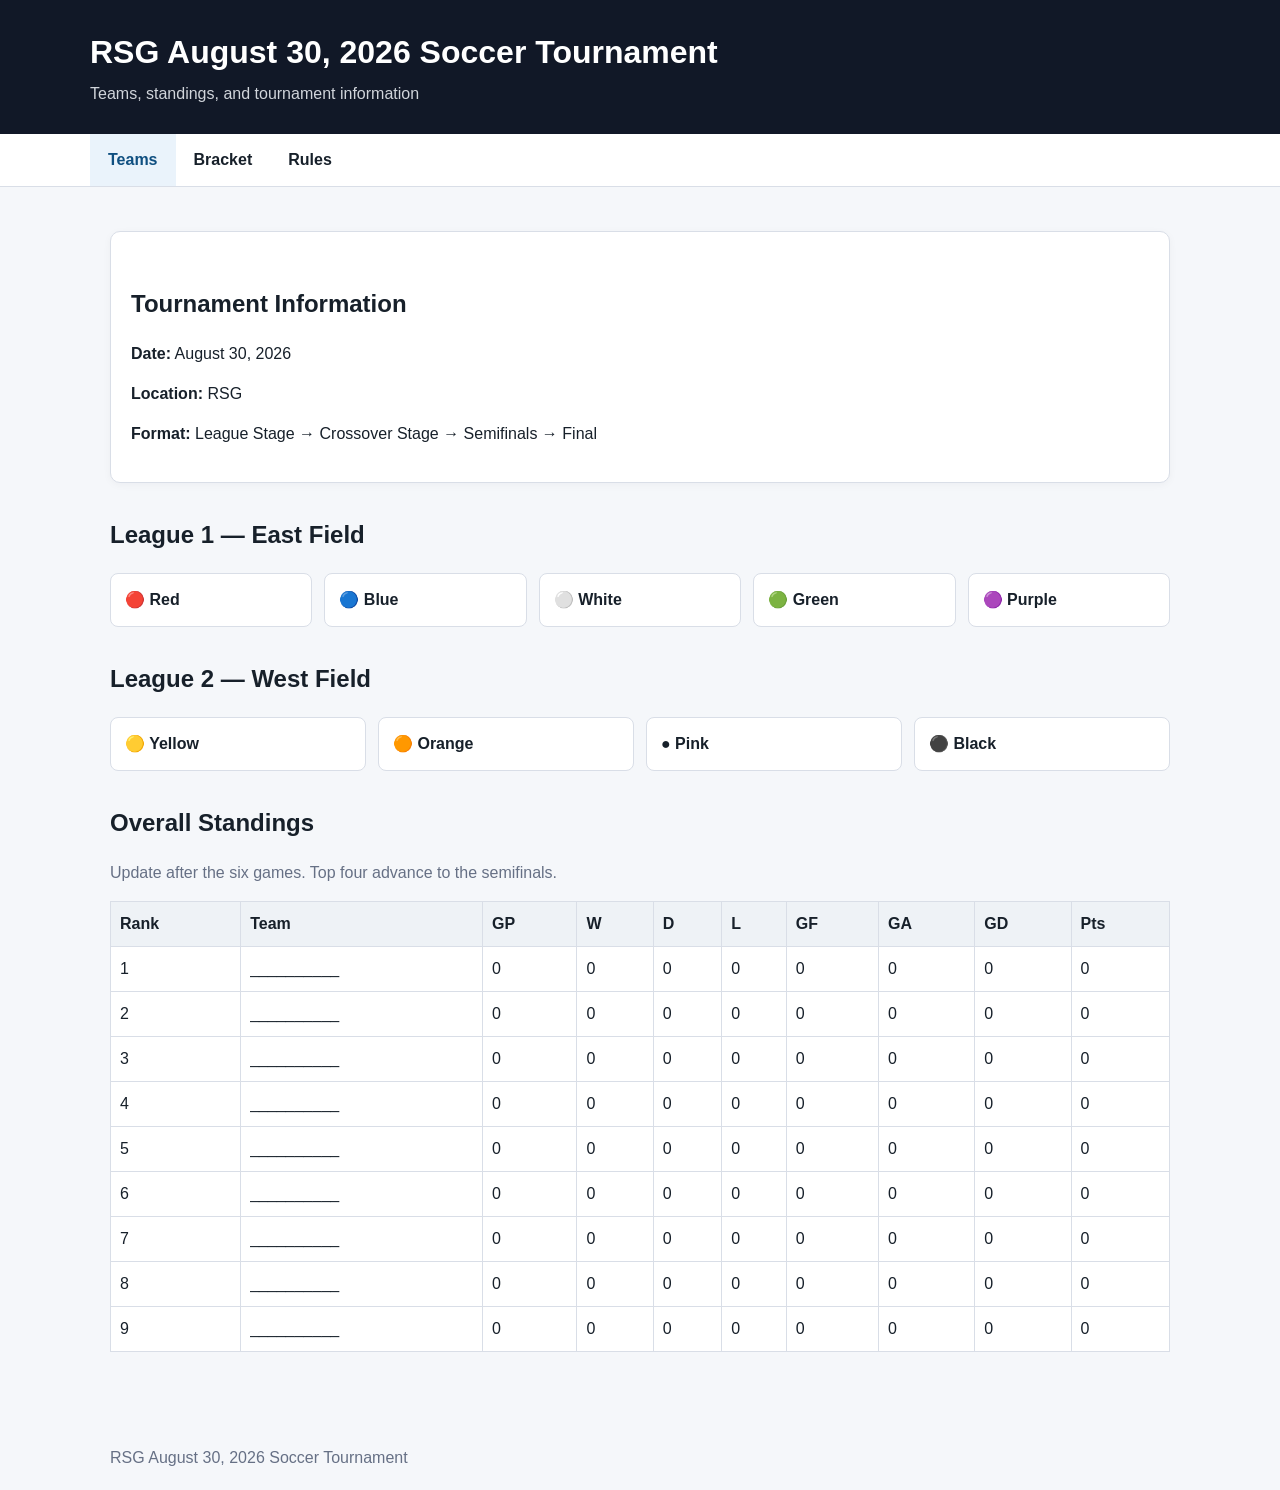
==== index.html @ ead60701 "Add files via upload" ====
<!doctype html><html lang="en"><head><meta charset="utf-8"><meta name="viewport" content="width=device-width,initial-scale=1"><title>Teams</title><link rel="stylesheet" href="style.css"></head><body>
<header><div class="wrap"><h1>RSG August 30, 2026 Soccer Tournament</h1><p class="subtitle">Teams, standings, and tournament information</p></div></header>
<nav><div class="wrap"><a class="active" href="index.html">Teams</a><a class="" href="bracket.html">Bracket</a><a class="" href="rules.html">Rules</a></div></nav><main><div class="card"><h2>Tournament Information</h2><p><strong>Date:</strong> August 30, 2026</p><p><strong>Location:</strong> RSG</p><p><strong>Format:</strong> League Stage → Crossover Stage → Semifinals → Final</p></div>
<h2>League 1 — East Field</h2><div class="team-list"><div class="team">🔴 Red</div><div class="team">🔵 Blue</div><div class="team">⚪ White</div><div class="team">🟢 Green</div><div class="team">🟣 Purple</div></div>
<h2>League 2 — West Field</h2><div class="team-list"><div class="team">🟡 Yellow</div><div class="team">🟠 Orange</div><div class="team">● Pink</div><div class="team">⚫ Black</div></div>
<h2>Overall Standings</h2><p class="note">Update after the six games. Top four advance to the semifinals.</p>
<table><tr><th>Rank</th><th>Team</th><th>GP</th><th>W</th><th>D</th><th>L</th><th>GF</th><th>GA</th><th>GD</th><th>Pts</th></tr><tr><td>1</td><td>__________</td><td>0</td><td>0</td><td>0</td><td>0</td><td>0</td><td>0</td><td>0</td><td>0</td></tr><tr><td>2</td><td>__________</td><td>0</td><td>0</td><td>0</td><td>0</td><td>0</td><td>0</td><td>0</td><td>0</td></tr><tr><td>3</td><td>__________</td><td>0</td><td>0</td><td>0</td><td>0</td><td>0</td><td>0</td><td>0</td><td>0</td></tr><tr><td>4</td><td>__________</td><td>0</td><td>0</td><td>0</td><td>0</td><td>0</td><td>0</td><td>0</td><td>0</td></tr><tr><td>5</td><td>__________</td><td>0</td><td>0</td><td>0</td><td>0</td><td>0</td><td>0</td><td>0</td><td>0</td></tr><tr><td>6</td><td>__________</td><td>0</td><td>0</td><td>0</td><td>0</td><td>0</td><td>0</td><td>0</td><td>0</td></tr><tr><td>7</td><td>__________</td><td>0</td><td>0</td><td>0</td><td>0</td><td>0</td><td>0</td><td>0</td><td>0</td></tr><tr><td>8</td><td>__________</td><td>0</td><td>0</td><td>0</td><td>0</td><td>0</td><td>0</td><td>0</td><td>0</td></tr><tr><td>9</td><td>__________</td><td>0</td><td>0</td><td>0</td><td>0</td><td>0</td><td>0</td><td>0</td><td>0</td></tr></table></main><footer>RSG August 30, 2026 Soccer Tournament</footer></body></html>
---- style.css ----
:root{--bg:#f5f7fa;--card:#fff;--text:#17202a;--muted:#667085;--border:#d9dee7;--accent:#1769aa}
*{box-sizing:border-box}body{margin:0;font-family:Arial,Helvetica,sans-serif;background:var(--bg);color:var(--text);line-height:1.5}
header{background:#111827;color:#fff;padding:28px 20px}header .wrap,main{max-width:1100px;margin:auto}
h1{margin:0 0 6px;font-size:2rem}h2{margin-top:34px}.subtitle{color:#d1d5db;margin:0}
nav{background:#fff;border-bottom:1px solid var(--border);position:sticky;top:0;z-index:10}nav .wrap{max-width:1100px;margin:auto;display:flex}
nav a{padding:14px 18px;color:var(--text);text-decoration:none;font-weight:700}nav a:hover,nav a.active{background:#eaf3fb;color:#0f4f80}
main{padding:26px 20px 50px}.card{background:var(--card);border:1px solid var(--border);border-radius:10px;padding:20px;margin:18px 0;box-shadow:0 2px 8px rgba(16,24,40,.04)}
table{width:100%;border-collapse:collapse;margin:12px 0 24px;background:#fff}th,td{border:1px solid var(--border);padding:10px 9px;text-align:left}th{background:#eef2f6}
.note{color:var(--muted)}.team-list{display:grid;grid-template-columns:repeat(auto-fit,minmax(180px,1fr));gap:12px}.team{border:1px solid var(--border);border-radius:8px;padding:14px;background:#fff;font-weight:700}
footer{max-width:1100px;margin:auto;padding:20px;color:var(--muted)}@media(max-width:700px){h1{font-size:1.55rem}nav .wrap{overflow-x:auto}nav a{white-space:nowrap}table{font-size:.9rem}th,td{padding:8px 6px}}
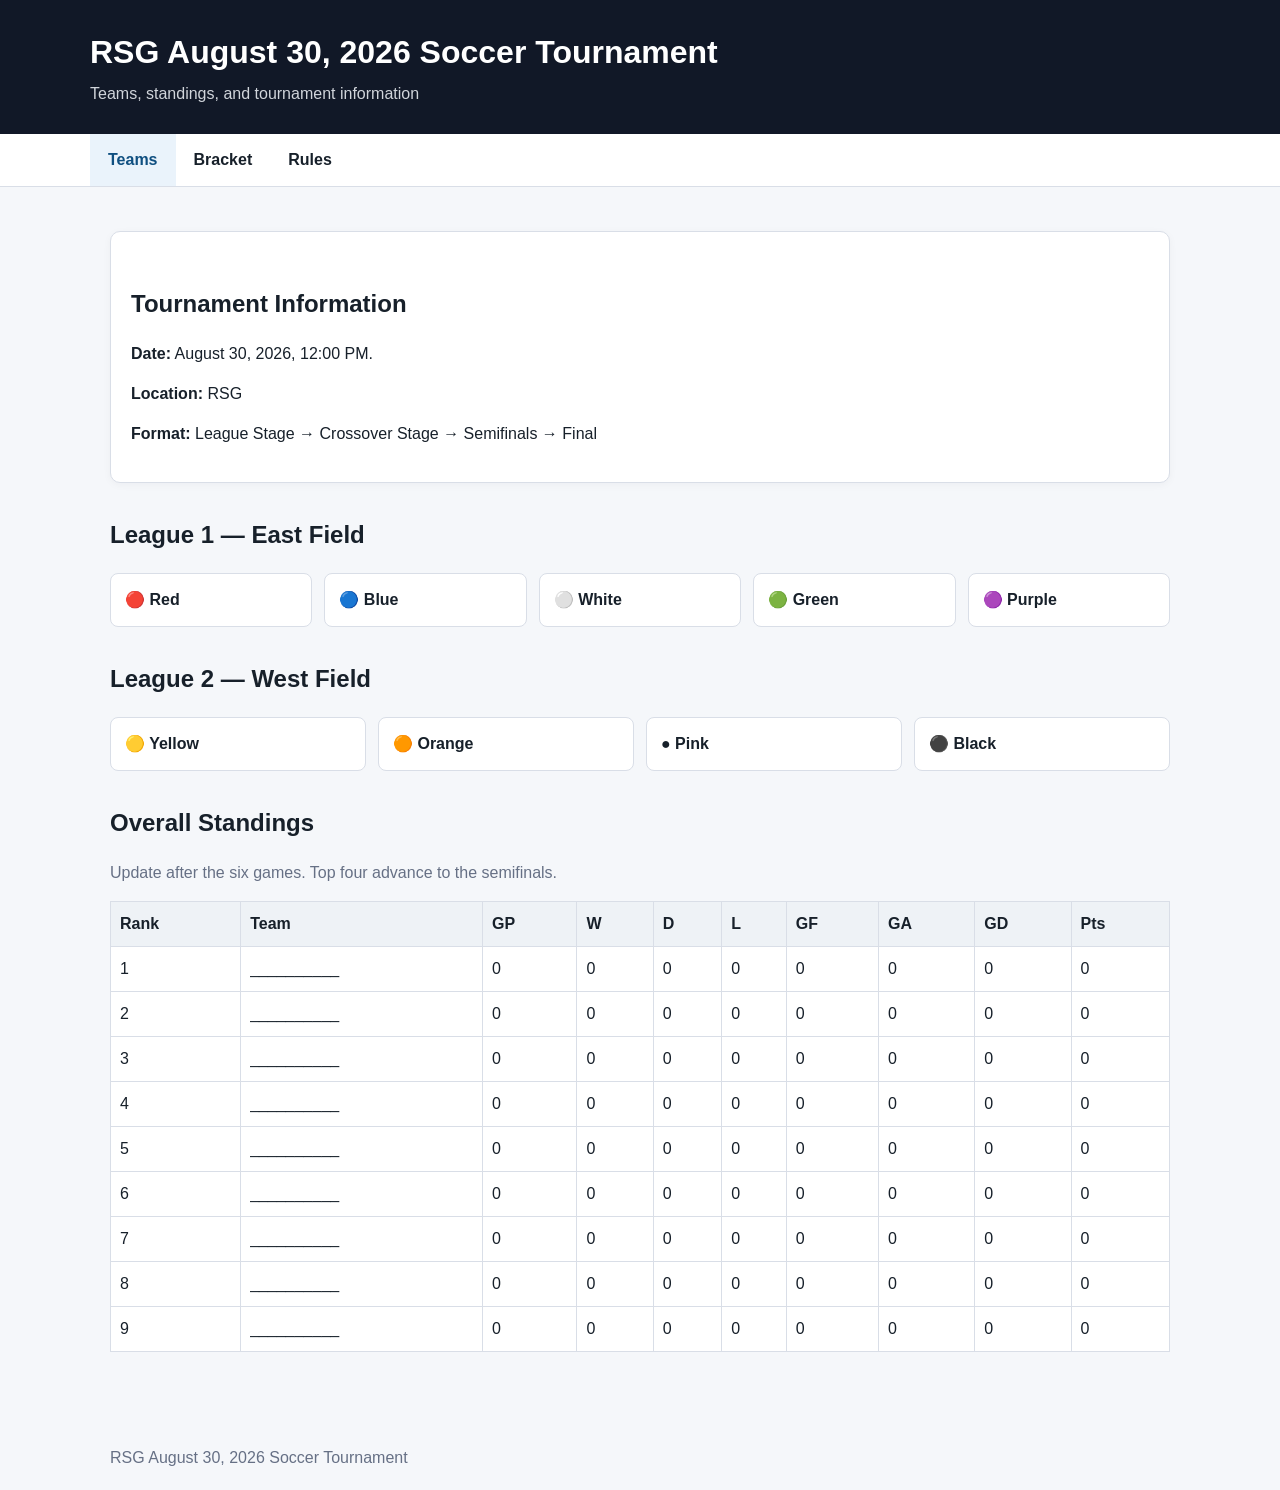
==== commit 8953366b: "Update index.html" ====
--- a/index.html
+++ b/index.html
@@ -1,7 +1,7 @@
 <!doctype html><html lang="en"><head><meta charset="utf-8"><meta name="viewport" content="width=device-width,initial-scale=1"><title>Teams</title><link rel="stylesheet" href="style.css"></head><body>
 <header><div class="wrap"><h1>RSG August 30, 2026 Soccer Tournament</h1><p class="subtitle">Teams, standings, and tournament information</p></div></header>
-<nav><div class="wrap"><a class="active" href="index.html">Teams</a><a class="" href="bracket.html">Bracket</a><a class="" href="rules.html">Rules</a></div></nav><main><div class="card"><h2>Tournament Information</h2><p><strong>Date:</strong> August 30, 2026</p><p><strong>Location:</strong> RSG</p><p><strong>Format:</strong> League Stage → Crossover Stage → Semifinals → Final</p></div>
+<nav><div class="wrap"><a class="active" href="index.html">Teams</a><a class="" href="bracket.html">Bracket</a><a class="" href="rules.html">Rules</a></div></nav><main><div class="card"><h2>Tournament Information</h2><p><strong>Date:</strong> August 30, 2026, 12:00 PM.</p><p><strong>Location:</strong> RSG</p><p><strong>Format:</strong> League Stage → Crossover Stage → Semifinals → Final</p></div>
 <h2>League 1 — East Field</h2><div class="team-list"><div class="team">🔴 Red</div><div class="team">🔵 Blue</div><div class="team">⚪ White</div><div class="team">🟢 Green</div><div class="team">🟣 Purple</div></div>
 <h2>League 2 — West Field</h2><div class="team-list"><div class="team">🟡 Yellow</div><div class="team">🟠 Orange</div><div class="team">● Pink</div><div class="team">⚫ Black</div></div>
 <h2>Overall Standings</h2><p class="note">Update after the six games. Top four advance to the semifinals.</p>
-<table><tr><th>Rank</th><th>Team</th><th>GP</th><th>W</th><th>D</th><th>L</th><th>GF</th><th>GA</th><th>GD</th><th>Pts</th></tr><tr><td>1</td><td>__________</td><td>0</td><td>0</td><td>0</td><td>0</td><td>0</td><td>0</td><td>0</td><td>0</td></tr><tr><td>2</td><td>__________</td><td>0</td><td>0</td><td>0</td><td>0</td><td>0</td><td>0</td><td>0</td><td>0</td></tr><tr><td>3</td><td>__________</td><td>0</td><td>0</td><td>0</td><td>0</td><td>0</td><td>0</td><td>0</td><td>0</td></tr><tr><td>4</td><td>__________</td><td>0</td><td>0</td><td>0</td><td>0</td><td>0</td><td>0</td><td>0</td><td>0</td></tr><tr><td>5</td><td>__________</td><td>0</td><td>0</td><td>0</td><td>0</td><td>0</td><td>0</td><td>0</td><td>0</td></tr><tr><td>6</td><td>__________</td><td>0</td><td>0</td><td>0</td><td>0</td><td>0</td><td>0</td><td>0</td><td>0</td></tr><tr><td>7</td><td>__________</td><td>0</td><td>0</td><td>0</td><td>0</td><td>0</td><td>0</td><td>0</td><td>0</td></tr><tr><td>8</td><td>__________</td><td>0</td><td>0</td><td>0</td><td>0</td><td>0</td><td>0</td><td>0</td><td>0</td></tr><tr><td>9</td><td>__________</td><td>0</td><td>0</td><td>0</td><td>0</td><td>0</td><td>0</td><td>0</td><td>0</td></tr></table></main><footer>RSG August 30, 2026 Soccer Tournament</footer></body></html>+<table><tr><th>Rank</th><th>Team</th><th>GP</th><th>W</th><th>D</th><th>L</th><th>GF</th><th>GA</th><th>GD</th><th>Pts</th></tr><tr><td>1</td><td>__________</td><td>0</td><td>0</td><td>0</td><td>0</td><td>0</td><td>0</td><td>0</td><td>0</td></tr><tr><td>2</td><td>__________</td><td>0</td><td>0</td><td>0</td><td>0</td><td>0</td><td>0</td><td>0</td><td>0</td></tr><tr><td>3</td><td>__________</td><td>0</td><td>0</td><td>0</td><td>0</td><td>0</td><td>0</td><td>0</td><td>0</td></tr><tr><td>4</td><td>__________</td><td>0</td><td>0</td><td>0</td><td>0</td><td>0</td><td>0</td><td>0</td><td>0</td></tr><tr><td>5</td><td>__________</td><td>0</td><td>0</td><td>0</td><td>0</td><td>0</td><td>0</td><td>0</td><td>0</td></tr><tr><td>6</td><td>__________</td><td>0</td><td>0</td><td>0</td><td>0</td><td>0</td><td>0</td><td>0</td><td>0</td></tr><tr><td>7</td><td>__________</td><td>0</td><td>0</td><td>0</td><td>0</td><td>0</td><td>0</td><td>0</td><td>0</td></tr><tr><td>8</td><td>__________</td><td>0</td><td>0</td><td>0</td><td>0</td><td>0</td><td>0</td><td>0</td><td>0</td></tr><tr><td>9</td><td>__________</td><td>0</td><td>0</td><td>0</td><td>0</td><td>0</td><td>0</td><td>0</td><td>0</td></tr></table></main><footer>RSG August 30, 2026 Soccer Tournament</footer></body></html>
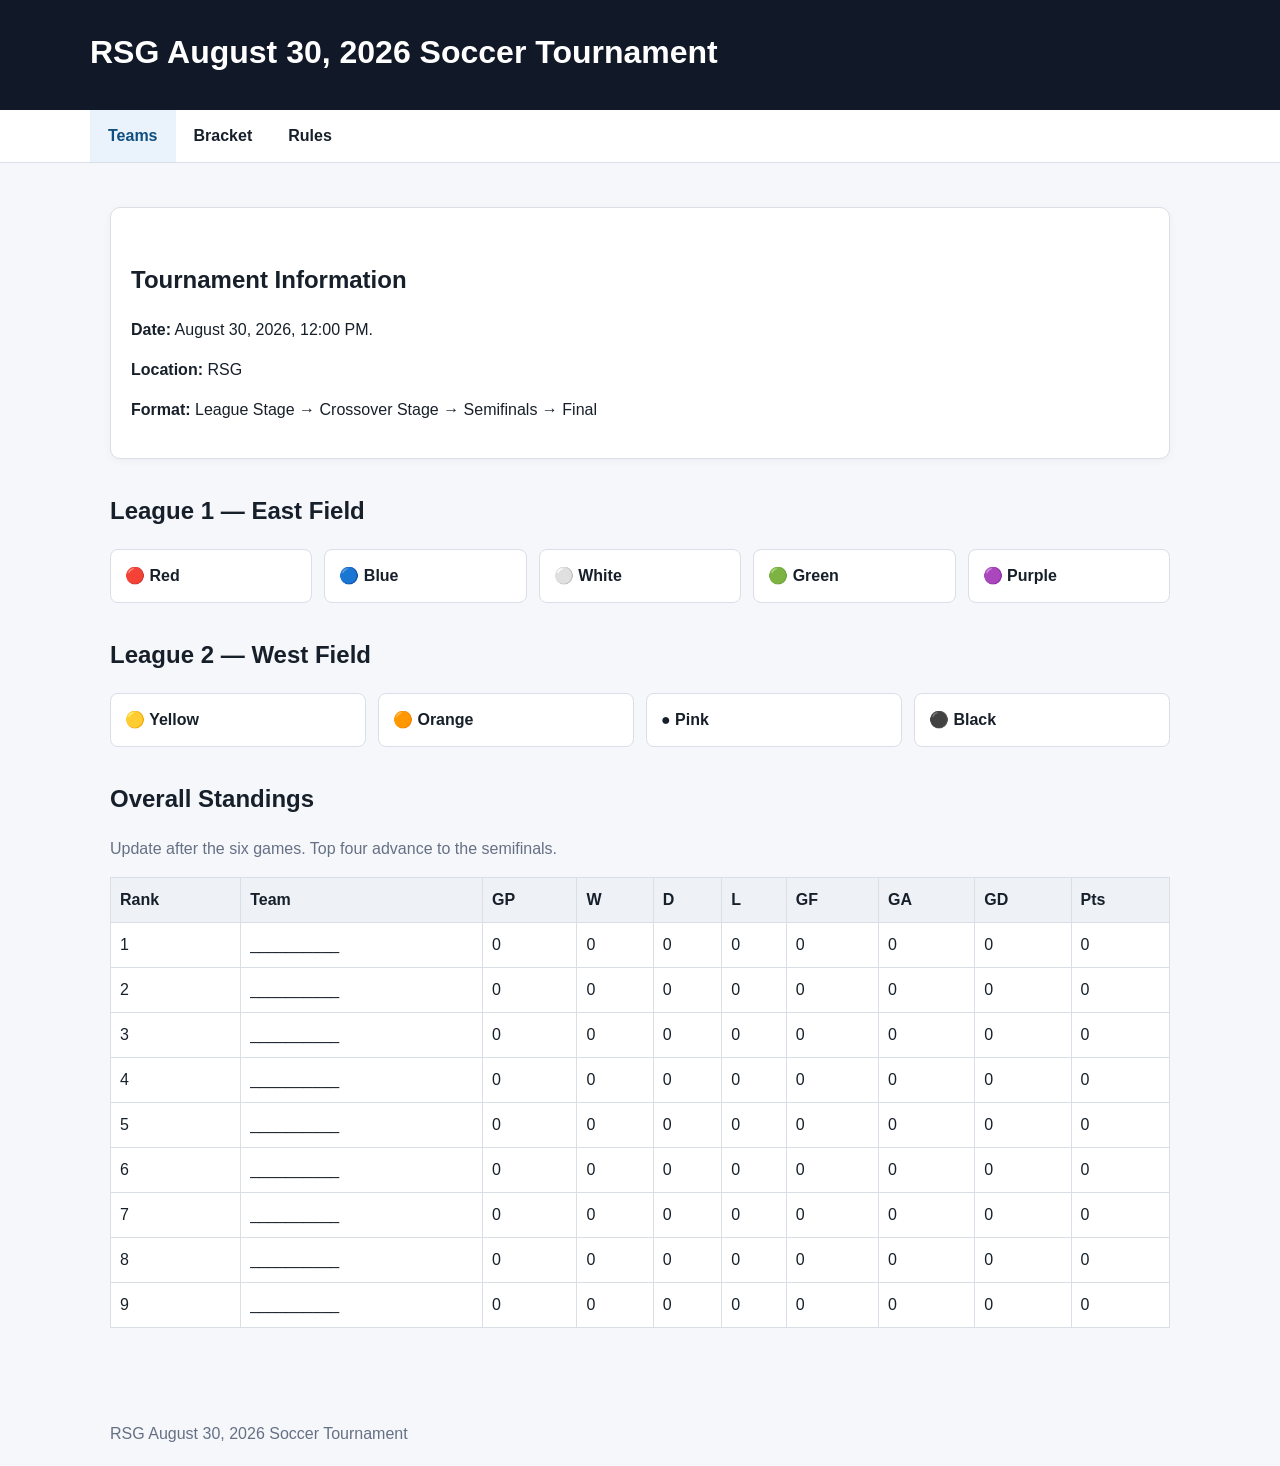
==== commit 1cd15833: "Update index.html" ====
--- a/index.html
+++ b/index.html
@@ -1,5 +1,5 @@
 <!doctype html><html lang="en"><head><meta charset="utf-8"><meta name="viewport" content="width=device-width,initial-scale=1"><title>Teams</title><link rel="stylesheet" href="style.css"></head><body>
-<header><div class="wrap"><h1>RSG August 30, 2026 Soccer Tournament</h1><p class="subtitle">Teams, standings, and tournament information</p></div></header>
+<header><div class="wrap"><h1>RSG August 30, 2026 Soccer Tournament</h1></div></header>
 <nav><div class="wrap"><a class="active" href="index.html">Teams</a><a class="" href="bracket.html">Bracket</a><a class="" href="rules.html">Rules</a></div></nav><main><div class="card"><h2>Tournament Information</h2><p><strong>Date:</strong> August 30, 2026, 12:00 PM.</p><p><strong>Location:</strong> RSG</p><p><strong>Format:</strong> League Stage → Crossover Stage → Semifinals → Final</p></div>
 <h2>League 1 — East Field</h2><div class="team-list"><div class="team">🔴 Red</div><div class="team">🔵 Blue</div><div class="team">⚪ White</div><div class="team">🟢 Green</div><div class="team">🟣 Purple</div></div>
 <h2>League 2 — West Field</h2><div class="team-list"><div class="team">🟡 Yellow</div><div class="team">🟠 Orange</div><div class="team">● Pink</div><div class="team">⚫ Black</div></div>
